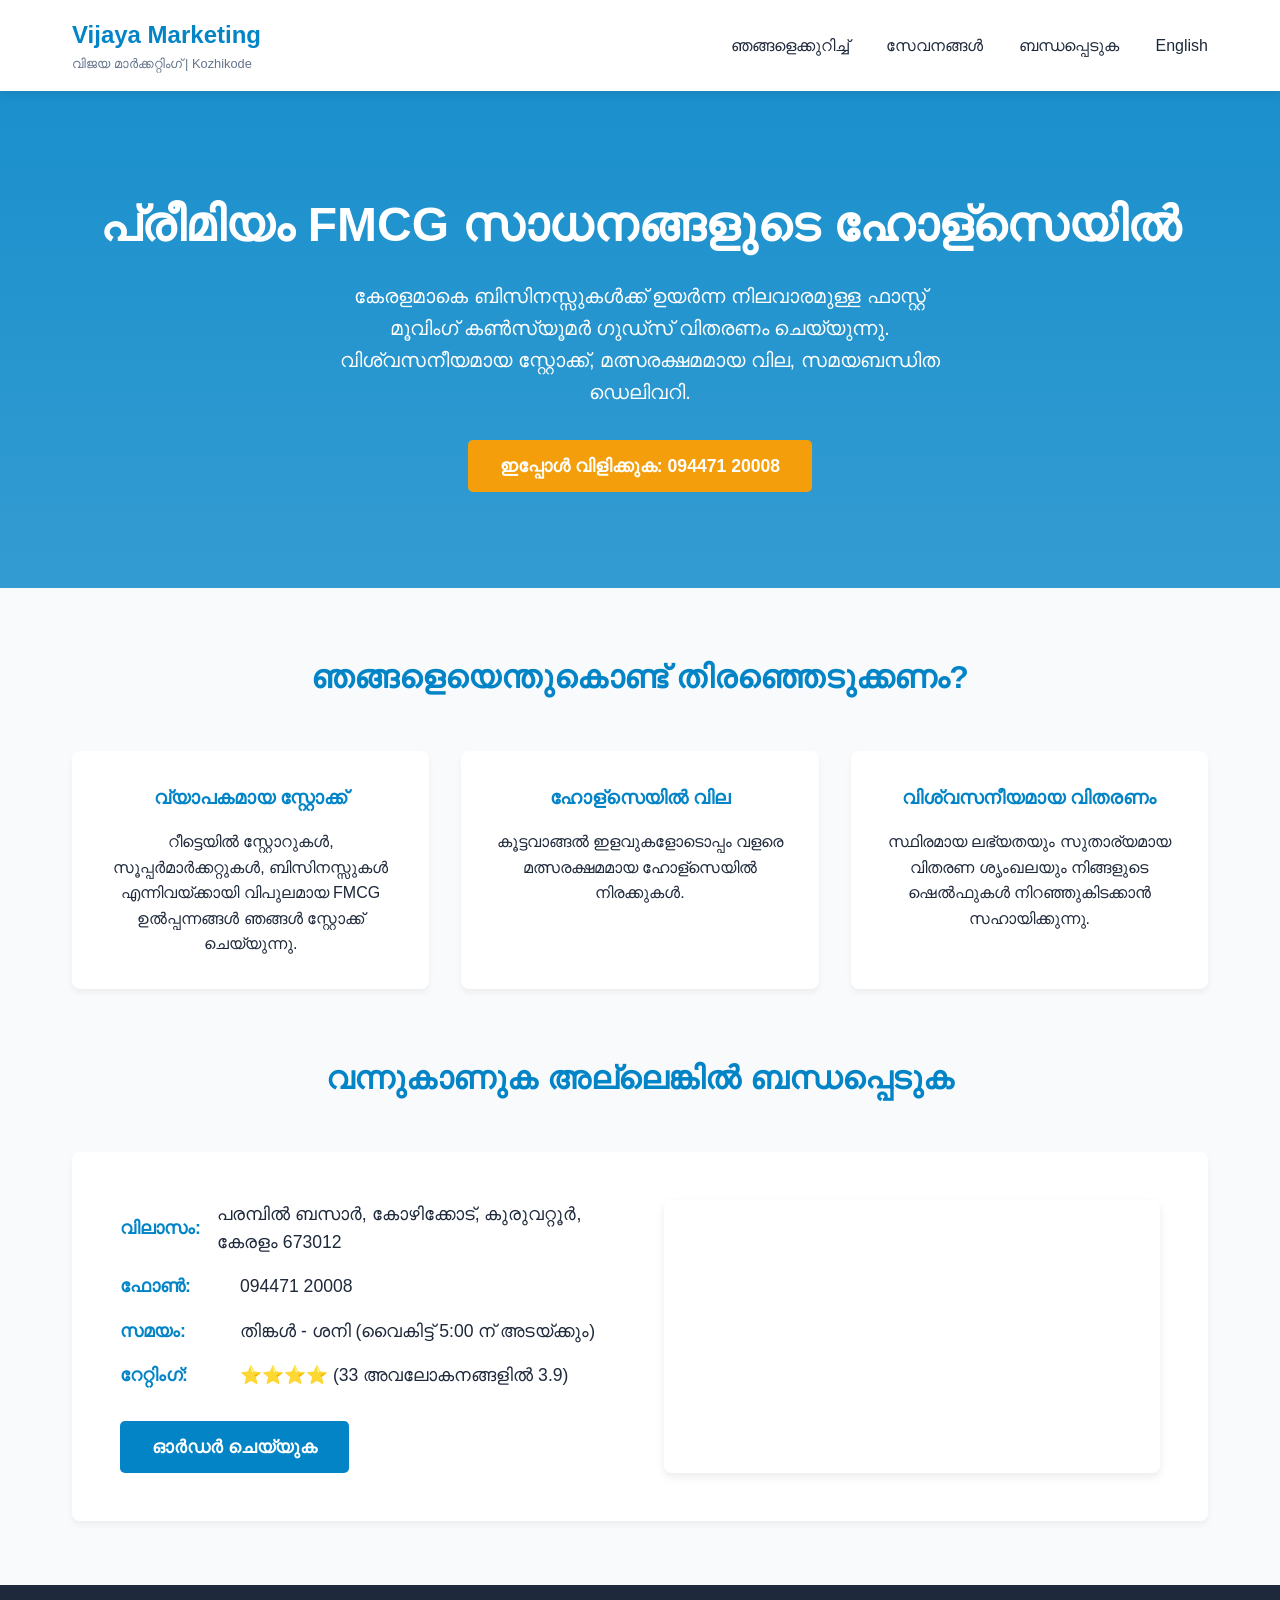
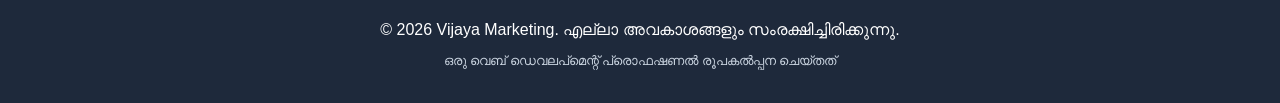
==== web-ml.html @ 8e417599 "Add files via upload" ====
<!DOCTYPE html>
<html lang="ml">
<head>
    <meta charset="UTF-8">
    <meta name="viewport" content="width=device-width, initial-scale=1.0">
    <title>വിജയ മാർക്കറ്റിംഗ് | FMCG സാധനങ്ങളുടെ ഹോള്സെയിൽ</title>
    <style>
        /* --- CSS VARIABLES & RESET --- */
        :root {
            --primary-color: #0284c7; /* Professional Blue */
            --secondary-color: #f0f9ff;
            --text-dark: #1e293b;
            --text-light: #64748b;
            --white: #ffffff;
            --accent: #f59e0b; /* Warm accent for CTA */
        }
        
        * {
            margin: 0;
            padding: 0;
            box-sizing: border-box;
            font-family: 'Segoe UI', Roboto, Helvetica, Arial, sans-serif;
        }

        body {
            color: var(--text-dark);
            line-height: 1.6;
            background-color: #f8fafc;
        }

        /* --- NAVIGATION --- */
        header {
            background-color: var(--white);
            box-shadow: 0 2px 10px rgba(0,0,0,0.1);
            position: sticky;
            top: 0;
            z-index: 1000;
        }

        .nav-container {
            max-width: 1200px;
            margin: 0 auto;
            padding: 1rem 2rem;
            display: flex;
            justify-content: space-between;
            align-items: center;
        }

        .logo {
            font-size: 1.5rem;
            font-weight: 700;
            color: var(--primary-color);
            text-decoration: none;
        }

        .logo span {
            display: block;
            font-size: 0.8rem;
            color: var(--text-light);
            font-weight: 400;
        }

        .nav-links a {
            text-decoration: none;
            color: var(--text-dark);
            margin-left: 2rem;
            font-weight: 500;
            transition: color 0.3s;
        }

        .nav-links a:hover {
            color: var(--primary-color);
        }

        /* --- HERO SECTION --- */
        .hero {
            background: linear-gradient(rgba(2, 132, 199, 0.9), rgba(2, 132, 199, 0.8)), url('https://images.unsplash.com/photo-1542838132-92c53300491e?auto=format&fit=crop&w=1200&q=80') center/cover;
            color: var(--white);
            text-align: center;
            padding: 6rem 2rem;
        }

        .hero h1 {
            font-size: 3rem;
            margin-bottom: 1rem;
        }

        .hero p {
            font-size: 1.25rem;
            margin-bottom: 2rem;
            max-width: 600px;
            margin-left: auto;
            margin-right: auto;
        }

        .btn {
            display: inline-block;
            background-color: var(--accent);
            color: var(--white);
            padding: 0.75rem 2rem;
            border-radius: 5px;
            text-decoration: none;
            font-weight: bold;
            font-size: 1.1rem;
            transition: transform 0.2s, background-color 0.2s;
        }

        .btn:hover {
            background-color: #d97706;
            transform: translateY(-2px);
        }

        /* --- FEATURES/ABOUT --- */
        .section-container {
            max-width: 1200px;
            margin: 4rem auto;
            padding: 0 2rem;
        }

        .section-title {
            text-align: center;
            font-size: 2rem;
            margin-bottom: 3rem;
            color: var(--primary-color);
        }

        .features {
            display: grid;
            grid-template-columns: repeat(auto-fit, minmax(300px, 1fr));
            gap: 2rem;
        }

        .feature-card {
            background: var(--white);
            padding: 2rem;
            border-radius: 8px;
            box-shadow: 0 4px 6px rgba(0,0,0,0.05);
            text-align: center;
        }

        .feature-card h3 {
            margin-bottom: 1rem;
            color: var(--primary-color);
        }

        /* --- CONTACT & INFO --- */
        .contact-grid {
            display: grid;
            grid-template-columns: 1fr 1fr;
            gap: 3rem;
            background: var(--white);
            padding: 3rem;
            border-radius: 8px;
            box-shadow: 0 4px 6px rgba(0,0,0,0.05);
        }

        .contact-info p {
            margin-bottom: 1rem;
            font-size: 1.1rem;
            display: flex;
            align-items: center;
        }

        .contact-info strong {
            display: inline-block;
            width: 120px;
            color: var(--primary-color);
        }

        .map-embed {
            border-radius: 8px;
            overflow: hidden;
            min-height: 250px;
            box-shadow: 0 4px 10px rgba(0,0,0,0.08);
        }

        .map-embed iframe {
            width: 100%;
            height: 100%;
            min-height: 250px;
            border: 0;
            display: block;
        }

        /* --- FOOTER --- */
        footer {
            background-color: var(--text-dark);
            color: var(--white);
            text-align: center;
            padding: 2rem;
            margin-top: 4rem;
        }

        /* --- RESPONSIVE DESIGN --- */
        @media (max-width: 768px) {
            .nav-links {
                display: none; /* Add a hamburger menu for mobile later */
            }
            .hero h1 {
                font-size: 2rem;
            }
            .contact-grid {
                grid-template-columns: 1fr;
            }
        }
    </style>
</head>
<body>

    <header>
        <div class="nav-container">
            <a href="#" class="logo">
                Vijaya Marketing
                <span>വിജയ മാർക്കറ്റിംഗ് | Kozhikode</span>
            </a>
            <nav class="nav-links">
                <a href="#about">ഞങ്ങളെക്കുറിച്ച്</a>
                <a href="#services">സേവനങ്ങൾ</a>
                <a href="#contact">ബന്ധപ്പെടുക</a>
                <a href="web.html">English</a>
            </nav>
        </div>
    </header>

    <section class="hero">
        <h1>പ്രീമിയം FMCG സാധനങ്ങളുടെ ഹോള്സെയിൽ</h1>
        <p>കേരളമാകെ ബിസിനസ്സുകൾക്ക് ഉയർന്ന നിലവാരമുള്ള ഫാസ്റ്റ് മൂവിംഗ് കൺസ്യൂമർ ഗുഡ്സ് വിതരണം ചെയ്യുന്നു. വിശ്വസനീയമായ സ്റ്റോക്ക്, മത്സരക്ഷമമായ വില, സമയബന്ധിത ഡെലിവറി.</p>
        <a href="#contact" class="btn">ഇപ്പോൾ വിളിക്കുക: 094471 20008</a>
    </section>

    <section id="about" class="section-container">
        <h2 class="section-title">ഞങ്ങളെയെന്തുകൊണ്ട് തിരഞ്ഞെടുക്കണം?</h2>
        <div class="features">
            <div class="feature-card">
                <h3>വ്യാപകമായ സ്റ്റോക്ക്</h3>
                <p>റീട്ടെയിൽ സ്റ്റോറുകൾ, സൂപ്പർമാർക്കറ്റുകൾ, ബിസിനസ്സുകൾ എന്നിവയ്ക്കായി വിപുലമായ FMCG ഉൽപ്പന്നങ്ങൾ ഞങ്ങൾ സ്റ്റോക്ക് ചെയ്യുന്നു.</p>
            </div>
            <div class="feature-card">
                <h3>ഹോള്സെയിൽ വില</h3>
                <p>കൂട്ടവാങ്ങൽ ഇളവുകളോടൊപ്പം വളരെ മത്സരക്ഷമമായ ഹോള്സെയിൽ നിരക്കുകൾ.</p>
            </div>
            <div class="feature-card">
                <h3>വിശ്വസനീയമായ വിതരണം</h3>
                <p>സ്ഥിരമായ ലഭ്യതയും സുതാര്യമായ വിതരണ ശൃംഖലയും നിങ്ങളുടെ ഷെൽഫുകൾ നിറഞ്ഞുകിടക്കാൻ സഹായിക്കുന്നു.</p>
            </div>
        </div>
    </section>

    <section id="contact" class="section-container">
        <h2 class="section-title">വന്നുകാണുക അല്ലെങ്കിൽ ബന്ധപ്പെടുക</h2>
        <div class="contact-grid">
            <div class="contact-info">
                <p><strong>വിലാസം:</strong> പരമ്പിൽ ബസാർ, കോഴിക്കോട്, കുരുവറ്റൂർ, കേരളം 673012</p>
                <p><strong>ഫോൺ:</strong> <a href="tel:+919447120008" style="color: var(--text-dark); text-decoration: none;">094471 20008</a></p>
                <p><strong>സമയം:</strong> തിങ്കൾ - ശനി (വൈകിട്ട് 5:00 ന് അടയ്ക്കും)</p>
                <p><strong>റേറ്റിംഗ്:</strong> ⭐⭐⭐⭐ (33 അവലോകനങ്ങളിൽ 3.9)</p>
                
                <div style="margin-top: 2rem;">
                    <a href="tel:+919447120008" class="btn" style="background-color: var(--primary-color);">ഓർഡർ ചെയ്യുക</a>
                </div>
            </div>
            
            <div class="map-embed" aria-label="Google Map showing our location">
                <iframe
                    title="Vijaya Marketing Location"
                    loading="lazy"
                    referrerpolicy="no-referrer-when-downgrade"
                    src="https://www.google.com/maps?q=Vijaya%20Marketing%2C%20Kozhikode&ll=11.3082222,75.8243611&z=18&output=embed">
                </iframe>
            </div>
        </div>
    </section>

    <footer>
        <p>&copy; 2026 Vijaya Marketing. എല്ലാ അവകാശങ്ങളും സംരക്ഷിച്ചിരിക്കുന്നു.</p>
        <p style="font-size: 0.8rem; margin-top: 0.5rem; color: #cbd5e1;">ഒരു വെബ് ഡെവലപ്‌മെന്റ് പ്രൊഫഷണൽ രൂപകൽപ്പന ചെയ്തത്</p>
    </footer>

    <script>
        document.querySelectorAll('a[href^="#"]').forEach(anchor => {
            anchor.addEventListener('click', function (e) {
                e.preventDefault();
                document.querySelector(this.getAttribute('href')).scrollIntoView({
                    behavior: 'smooth'
                });
            });
        });
    </script>
</body>
</html>
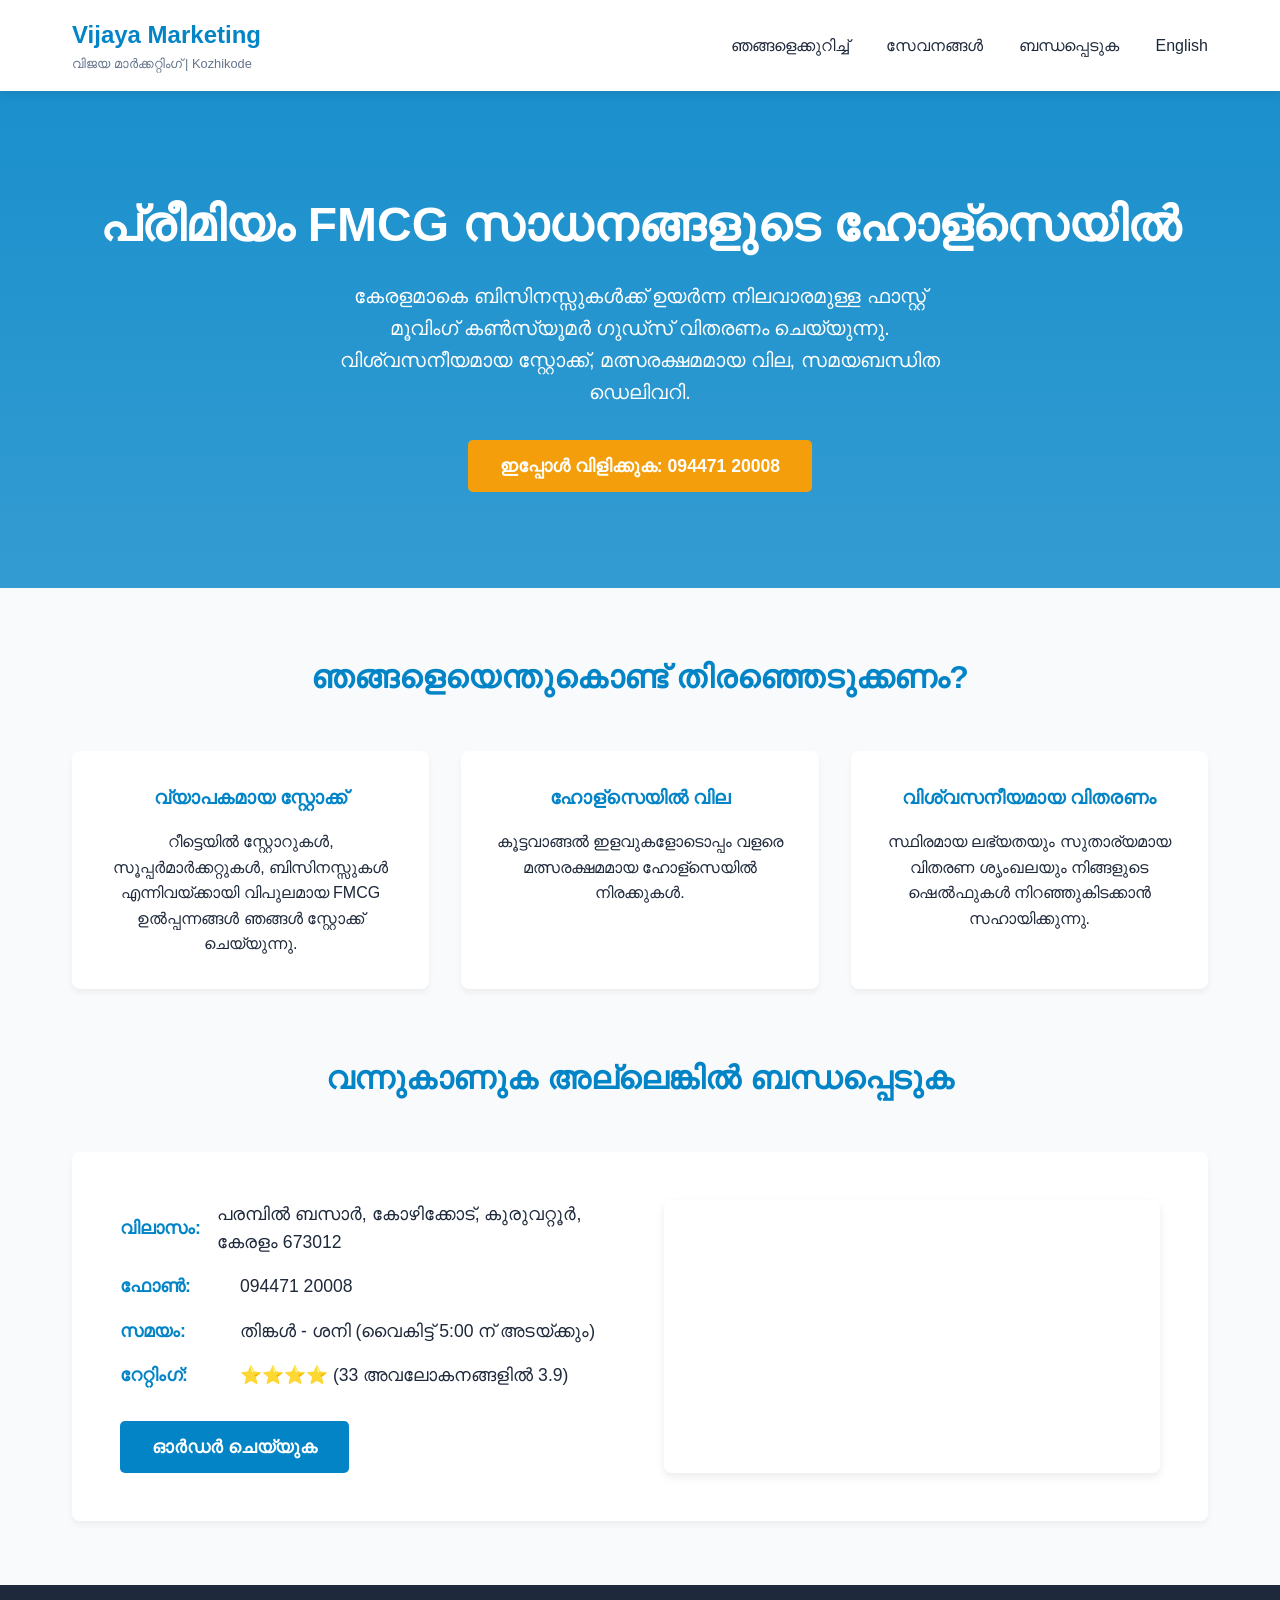
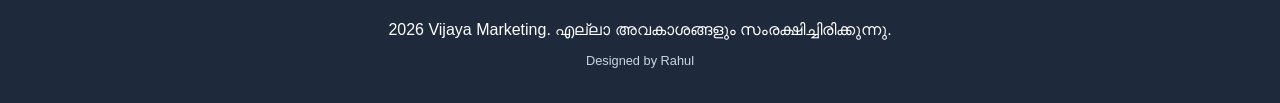
==== commit e081b019: "Update web-ml.html" ====
--- a/web-ml.html
+++ b/web-ml.html
@@ -272,8 +272,8 @@
     </section>
 
     <footer>
-        <p>&copy; 2026 Vijaya Marketing. എല്ലാ അവകാശങ്ങളും സംരക്ഷിച്ചിരിക്കുന്നു.</p>
-        <p style="font-size: 0.8rem; margin-top: 0.5rem; color: #cbd5e1;">ഒരു വെബ് ഡെവലപ്‌മെന്റ് പ്രൊഫഷണൽ രൂപകൽപ്പന ചെയ്തത്</p>
+        <p>2026 Vijaya Marketing. എല്ലാ അവകാശങ്ങളും സംരക്ഷിച്ചിരിക്കുന്നു.</p>
+        <p style="font-size: 0.8rem; margin-top: 0.5rem; color: #cbd5e1;">Designed by Rahul</p>
     </footer>
 
     <script>
